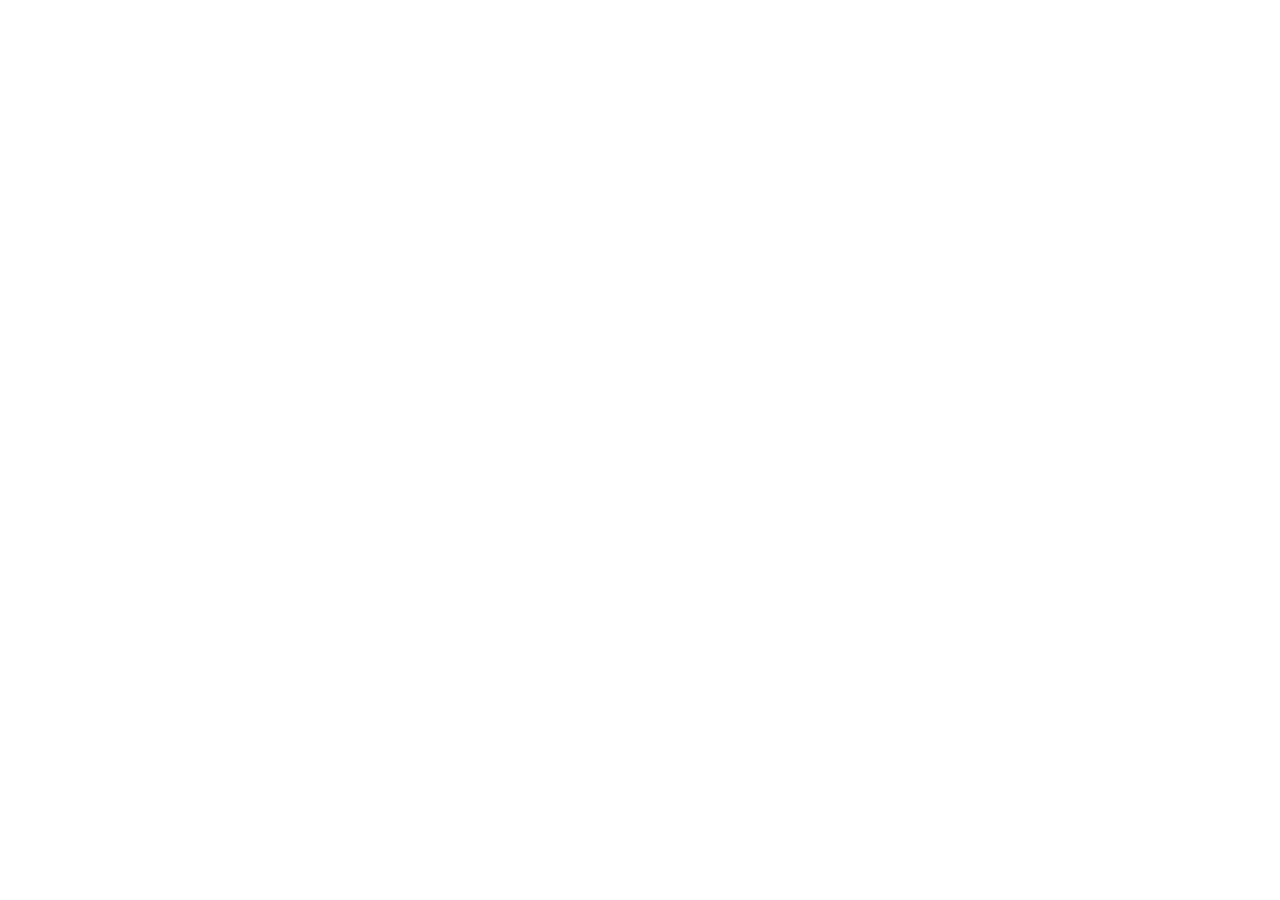
==== admin/index.html @ 8fbe57c9 "Update index.html" ====
<!doctype html>
<html>
<head>
  <meta charset="utf-8" />
  <meta name="viewport" content="width=device-width, initial-scale=1.0" />
  <title>Panel de Administración - CEY SPORT</title>
</head>
<body>
  <script src="https://unpkg.com/decap-cms@^3.1.2/dist/decap-cms.js"></script>
  <script>
    CMS.init({
      config: {
        backend: {
          name: "github",
          repo: "guayoscey-bot/ceysport",
          branch: "main",
          base_url: "https://api.github.com"
        },
        media_folder: "img/productos",
        public_folder: "/img/productos",
        collections: [
          {
            name: "productos",
            label: "Productos",
            folder: "content/productos",
            create: true,
            format: "json",
            identifier_field: "nombre",
            slug: "{{slug}}",
            fields: [
              {label: "Nombre del Producto", name: "nombre", widget: "string"},
              {label: "Categoría", name: "Categoria", widget: "select", options: ["guayos", "sintetica", "futsal", "guantes", "accesorios"]},
              {label: "Marca / Subcategoría", name: "Marca", widget: "string", hint: "Ej: Adidas, Nike, Puma, Antideslizante"},
              {label: "Precio (Solo números)", name: "precio", widget: "number", value_type: "int"},
              {label: "Imagen del Producto", name: "imagen_url", widget: "image"},
              {label: "Tallas Disponibles", name: "tallas", widget: "string", hint: "Ejemplo: 38, 39, 40, 41"},
              {label: "Descripción", name: "descripcion", widget: "text", required: false}
            ]
          }
        ]
      }
    });
  </script>
</body>
</html>
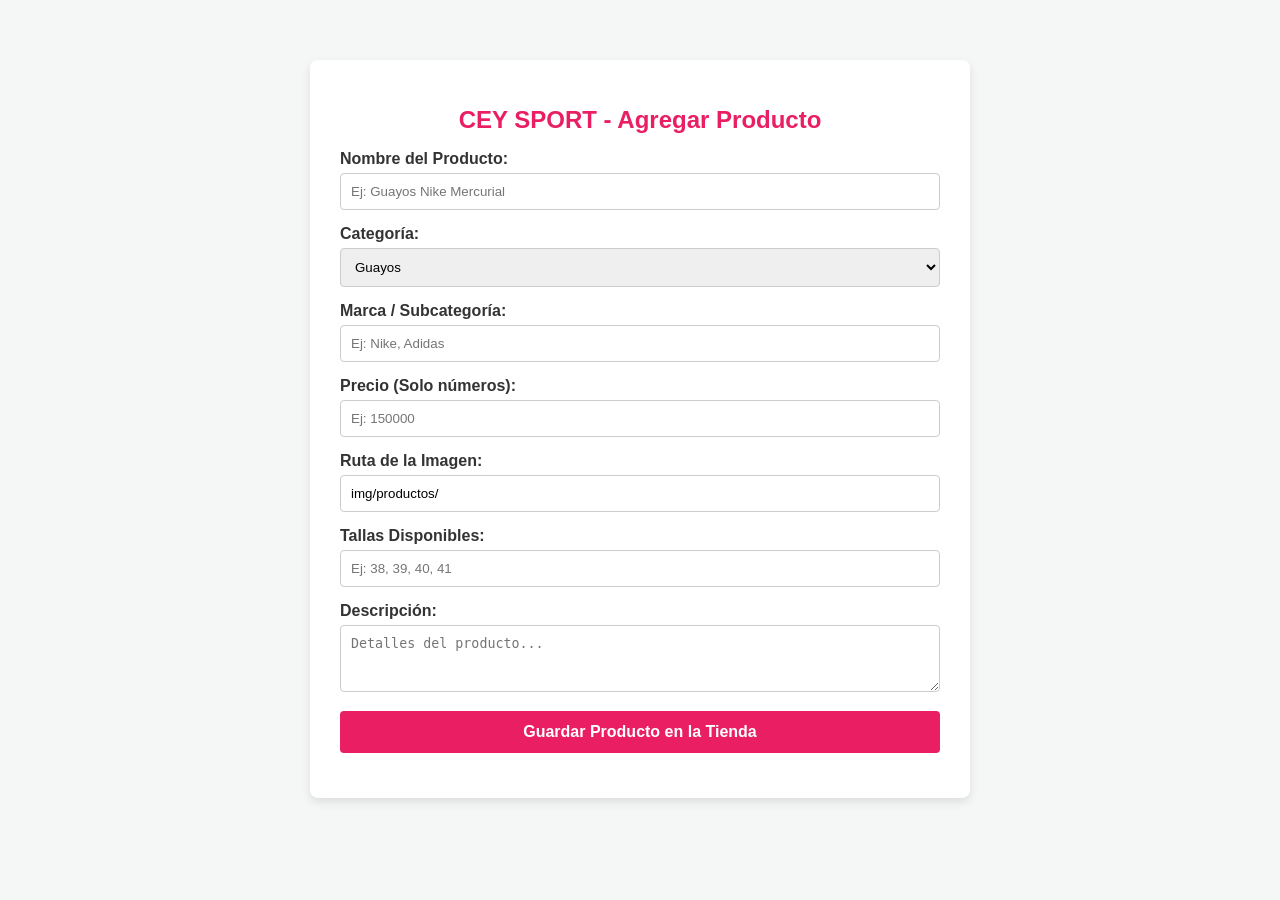
==== commit 2a1c1114: "Update index.html" ====
--- a/admin/index.html
+++ b/admin/index.html
@@ -1,45 +1,137 @@
-<!doctype html>
-<html>
+<!DOCTYPE html>
+<html lang="es">
 <head>
-  <meta charset="utf-8" />
-  <meta name="viewport" content="width=device-width, initial-scale=1.0" />
-  <title>Panel de Administración - CEY SPORT</title>
+    <meta charset="UTF-8">
+    <meta name="viewport" content="width=device-width, initial-scale=1.0">
+    <title>Panel de Administración - CEY SPORT</title>
+    <style>
+        body { font-family: Arial, sans-serif; background: #f4f7f6; margin: 0; padding: 20px; color: #333; }
+        .container { max-width: 600px; background: white; padding: 30px; margin: 40px auto; border-radius: 8px; box-shadow: 0 4px 10px rgba(0,0,0,0.1); }
+        h1 { color: #e91e63; font-size: 24px; text-align: center; }
+        .form-group { margin-bottom: 15px; }
+        label { display: block; font-weight: bold; margin-bottom: 5px; }
+        input, select, textarea { width: 100%; padding: 10px; border: 1px solid #ccc; border-radius: 4px; box-sizing: border-box; }
+        button { background: #e91e63; color: white; border: none; padding: 12px; width: 100%; font-size: 16px; border-radius: 4px; cursor: pointer; font-weight: bold; }
+        button:hover { background: #c2185b; }
+        #mensaje { margin-top: 15px; text-align: center; font-weight: bold; }
+    </style>
 </head>
 <body>
-  <script src="https://unpkg.com/decap-cms@^3.1.2/dist/decap-cms.js"></script>
-  <script>
-    CMS.init({
-      config: {
-        backend: {
-          name: "github",
-          repo: "guayoscey-bot/ceysport",
-          branch: "main",
-          base_url: "https://api.github.com"
-        },
-        media_folder: "img/productos",
-        public_folder: "/img/productos",
-        collections: [
-          {
-            name: "productos",
-            label: "Productos",
-            folder: "content/productos",
-            create: true,
-            format: "json",
-            identifier_field: "nombre",
-            slug: "{{slug}}",
-            fields: [
-              {label: "Nombre del Producto", name: "nombre", widget: "string"},
-              {label: "Categoría", name: "Categoria", widget: "select", options: ["guayos", "sintetica", "futsal", "guantes", "accesorios"]},
-              {label: "Marca / Subcategoría", name: "Marca", widget: "string", hint: "Ej: Adidas, Nike, Puma, Antideslizante"},
-              {label: "Precio (Solo números)", name: "precio", widget: "number", value_type: "int"},
-              {label: "Imagen del Producto", name: "imagen_url", widget: "image"},
-              {label: "Tallas Disponibles", name: "tallas", widget: "string", hint: "Ejemplo: 38, 39, 40, 41"},
-              {label: "Descripción", name: "descripcion", widget: "text", required: false}
-            ]
-          }
-        ]
-      }
-    });
-  </script>
+    <div class="container">
+        <h1>CEY SPORT - Agregar Producto</h1>
+        <form id="productForm">
+            <div class="form-group">
+                <label>Nombre del Producto:</label>
+                <input type="text" id="nombre" required placeholder="Ej: Guayos Nike Mercurial">
+            </div>
+            <div class="form-group">
+                <label>Categoría:</label>
+                <select id="categoria">
+                    <option value="guayos">Guayos</option>
+                    <option value="sintetica">Sintética</option>
+                    <option value="futsal">Futsal</option>
+                    <option value="guantes">Guantes</option>
+                    <option value="accesorios">Accesorios</option>
+                </select>
+            </div>
+            <div class="form-group">
+                <label>Marca / Subcategoría:</label>
+                <input type="text" id="marca" required placeholder="Ej: Nike, Adidas">
+            </div>
+            <div class="form-group">
+                <label>Precio (Solo números):</label>
+                <input type="number" id="precio" required placeholder="Ej: 150000">
+            </div>
+            <div class="form-group">
+                <label>Ruta de la Imagen:</label>
+                <input type="text" id="imagen" required value="img/productos/" placeholder="img/productos/foto.jpg">
+            </div>
+            <div class="form-group">
+                <label>Tallas Disponibles:</label>
+                <input type="text" id="tallas" required placeholder="Ej: 38, 39, 40, 41">
+            </div>
+            <div class="form-group">
+                <label>Descripción:</label>
+                <textarea id="descripcion" rows="3" placeholder="Detalles del producto..."></textarea>
+            </div>
+            <button type="submit">Guardar Producto en la Tienda</button>
+        </form>
+        <div id="mensaje"></div>
+    </div>
+
+    <script>
+        const TOKEN = "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";
+        const REPO = "guayoscey-bot/ceysport";
+        const BRANCH = "main";
+
+        document.getElementById('productForm').addEventListener('submit', async function(e) {
+            e.preventDefault();
+            const btn = e.target.querySelector('button');
+            const msg = document.getElementById('mensaje');
+            btn.disabled = true;
+            msg.style.color = "blue";
+            msg.textContent = "Guardando producto...";
+
+            const nombre = document.getElementById('nombre').value;
+            const slug = nombre.toLowerCase().replace(/[^a-z0-9]/g, '-');
+            const path = `content/productos/${slug}.json`;
+
+            const dataObject = {
+                nombre: nombre,
+                Categoria: document.getElementById('categoria').value,
+                Marca: document.getElementById('marca').value,
+                precio: Number(document.getElementById('precio').value),
+                imagen_url: document.getElementById('imagen').value,
+                tallas: document.getElementById('tallas').value,
+                descripcion: document.getElementById('descripcion').value
+            };
+
+            const contentEncoded = btoa(unescape(encodeURIComponent(JSON.stringify(dataObject, null, 2))));
+
+            try {
+                // Verificar si el archivo ya existe para obtener su SHA
+                let sha = null;
+                const checkRes = await fetch(`https://api.github.com/repos/${REPO}/contents/${path}?ref=${BRANCH}`, {
+                    headers: { "Authorization": `token ${TOKEN}` }
+                });
+                if (checkRes.ok) {
+                    const fileData = await checkRes.json();
+                    sha = fileData.sha;
+                }
+
+                // Guardar/Crear archivo en GitHub
+                const bodyData = {
+                    message: `Crear/Actualizar producto: ${nombre}`,
+                    content: contentEncoded,
+                    branch: BRANCH
+                };
+                if (sha) bodyData.sha = sha;
+
+                const saveRes = await fetch(`https://api.github.com/repos/${REPO}/contents/${path}`, {
+                    method: "PUT",
+                    headers: {
+                        "Authorization": `token ${TOKEN}`,
+                        "Content-Type": "application/json"
+                    },
+                    body: JSON.stringify(bodyData)
+                });
+
+                if (saveRes.ok) {
+                    msg.style.color = "green";
+                    msg.textContent = "¡Producto guardado y publicado con éxito!";
+                    document.getElementById('productForm').reset();
+                    document.getElementById('imagen').value = "img/productos/";
+                } else {
+                    const err = await saveRes.json();
+                    throw new Error(err.message || "Error al guardar");
+                }
+            } catch (error) {
+                msg.style.color = "red";
+                msg.textContent = "Error: " + error.message;
+            } finally {
+                btn.disabled = false;
+            }
+        });
+    </script>
 </body>
 </html>
